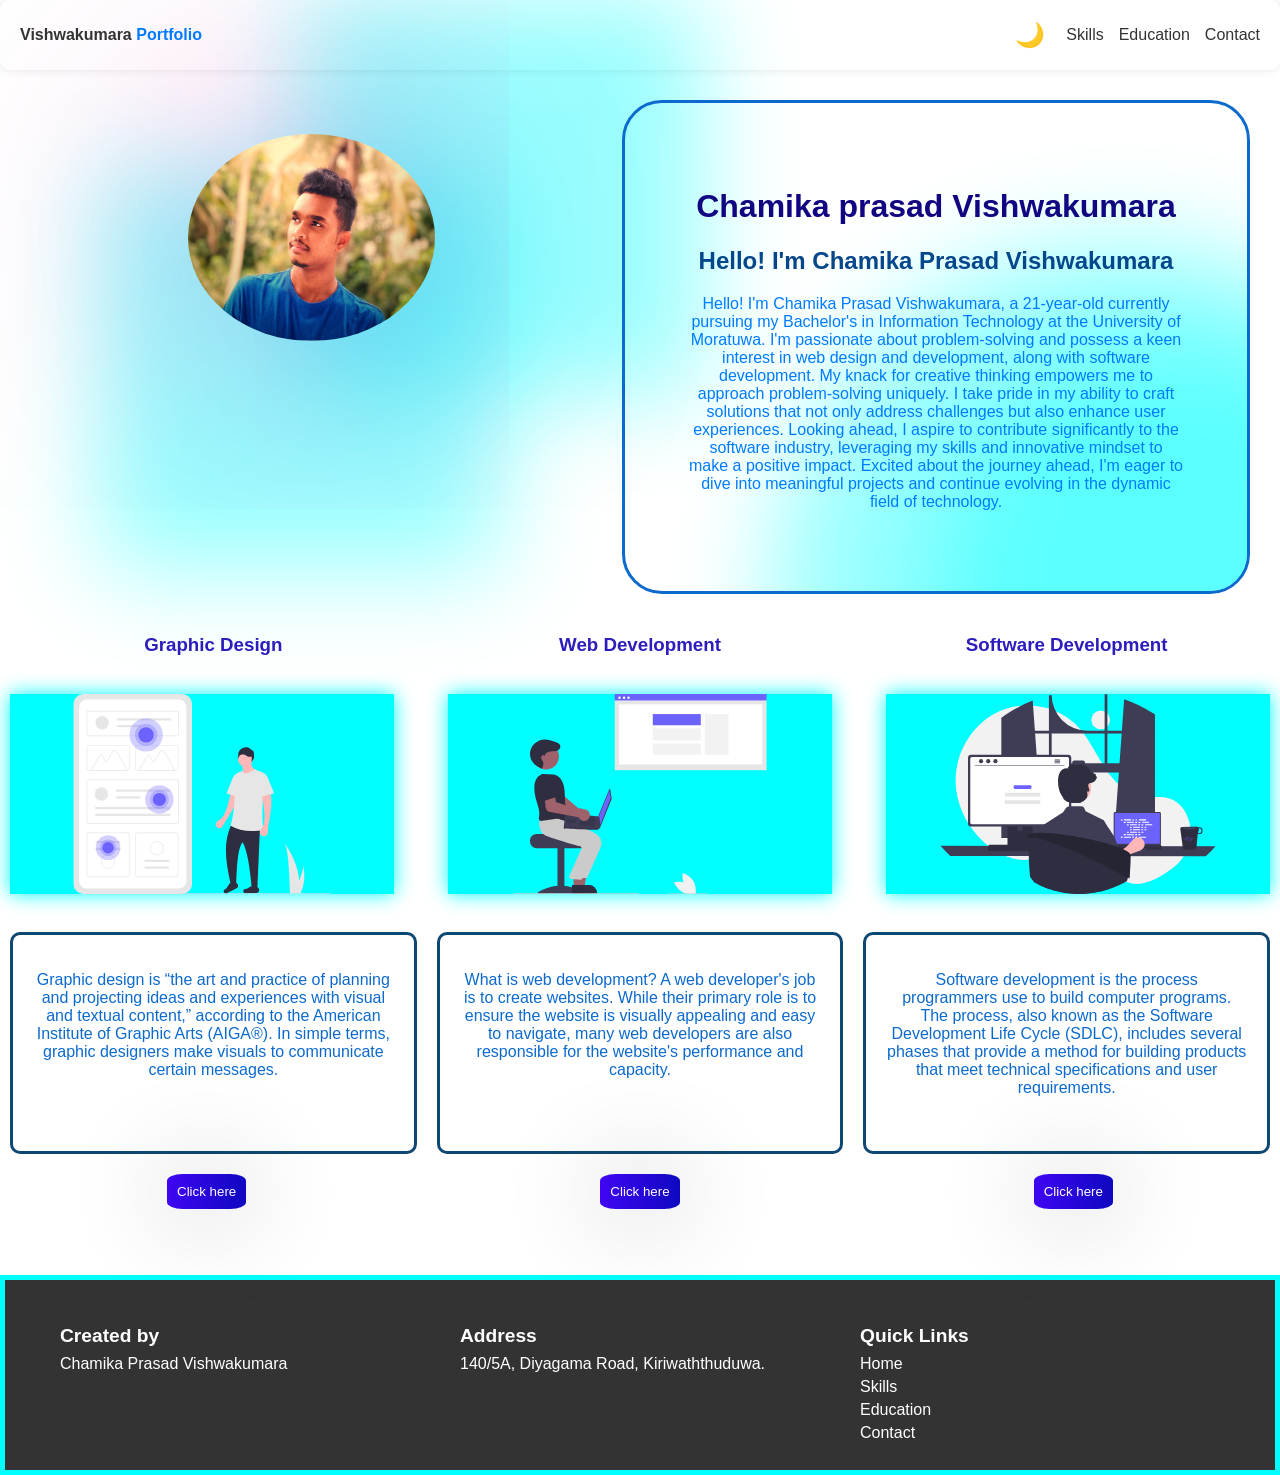
==== index.html @ e0b1553c "made my new portfolio" ====
<!DOCTYPE html>
<html lang="en">
<head>
  <meta charset="UTF-8">
  <meta name="viewport" content="width=device-width, initial-scale=1.0">
  <link rel="stylesheet" href="styles.css">
 
  <title>Home </title>
</head>
<body>
  <div class="Container">
    <div class="hero">
      <div class="header">
        <div class="leftheader">
          <h4>Vishwakumara <b>Portfolio</b></h4>
        </div>
       
         
          
        <div class="menu-icon" onclick="toggleMenu()">&#9776;</div>
         
          <div class="rightheader">
            
            <button class="modeicon modeicon-dark" onclick="toggleDarkMode()">🌙</button>
            <a href="skills.html">Skills</a>
            <a href="education.html">Education</a>
            <a href="Contact.html">Contact</a>
          </div>
    
        
        <div class="menu-content">
          
          <button class="modeicon modeicon-dark" onclick="toggleDarkMode()">🌙</button>
          <a href="skills.html">Skills</a>
          <a href="education.html">Education</a>
          <a href="Contact.html">Contact</a>
        </div>
        
      </div>


      <div class="main">
        <div class="mainleft">
          <div class="rectangle1">

          </div>
          <div class="rectangle2">

          </div>
          <img src="1000257538-01aluth.jpg"  alt="my photo" class="moving-border">
        </div>
        <div class="mainright">
          <h1>Chamika prasad Vishwakumara</h1>
          <h2 id="changingText"><b>Hello! I'm Chamika Prasad Vishwakumara <br></b></h2>

          
          <p id="paragraphContent">Hello! I'm Chamika Prasad Vishwakumara, a 21-year-old currently pursuing my Bachelor's in Information Technology at the University of Moratuwa. I'm passionate about problem-solving and possess a keen interest in web design and development, along with software development. My knack for creative thinking empowers me to approach problem-solving uniquely. I take pride in my ability to craft solutions that not only address challenges but also enhance user experiences. Looking ahead, I aspire to contribute significantly to the software industry, leveraging my skills and innovative mindset to make a positive impact. Excited about the journey ahead, I'm eager to dive into meaningful projects and continue evolving in the dynamic field of technology.</p>

            <div class="circle1">
             
            </div>
            <div class="circle2">
                
            </div>

            

</b></p>
        </div>

        
      </div>
      <div class="second">
        <div class="firstcolumn">

          <h3>Graphic Design </h3>

        </div>
        <div class="secondcolumn">

          <h3>Web Development</h3>

        </div>
        <div class="thirdcolumn">

          <h3>Software Development</h3>

        </div>
      </div>
      <br>
      <div class="second">
        <div class="fourthcolumn">
          <img src="undraw_design_stats_ne2k.svg" alt="">
        </div>
        <div class="fifthcolumn">
          <img src="undraw_web_developer_re_h7ie.svg" alt="">
        </div>
        <div class="sixthcolumn">
          <img src="undraw_programming_re_kg9v.svg" alt="">
        </div>
        </div>
        <br>
        <div class="third">
          <div class="seventhcolumn">
            <p>Graphic design is “the art and practice of planning and projecting ideas and experiences with visual and textual content,” according to the American Institute of Graphic Arts (AIGA®). In simple terms, graphic designers make visuals to communicate certain messages.</p><br>

            

          </div>
          <div class="eighthcolumn">
            <p>What is web development? A web developer's job is to create websites. While their primary role is to ensure the website is visually appealing and easy to navigate, many web developers are also responsible for the website's performance and capacity.</p><br>
       
            

          </div>
          <div class="ninethcolumn">

            <p>Software development is the process programmers use to build computer programs. The process, also known as the Software Development Life Cycle (SDLC), includes several phases that provide a method for building products that meet technical specifications and user requirements.</p><br>

            
           
          </div>
          </div>
          <div class="btn">
            <div class="btn1">
              <a href="graphicDesign.html">
                <input type="button" value="Click here" name="Click here" class="buttons">
              </a>
            </div>
            <div class="btn2">
              <a href="webDevelopment.html">
                <input type="button" value="Click here" name="Click here" class="buttons">
              </a>
            </div>
            <div class="btn3">
              <a href="softwareDevelopment.html">
                <input type="button" value="Click here" name="Click here" class="buttons">
              </a>
            </div>
          </div>

          </div>

          <br><br>

         
          
      </div>
   


    </div>

    <footer>
      <div class="footer-container">
        <div class="footer-item fone">
          <h4>Created by</h4>
          <p>Chamika Prasad Vishwakumara</p>
        </div>
    
        <div class="footer-item ftwo">
          <h4>Address</h4>
          <p>140/5A, Diyagama Road, Kiriwaththuduwa.</p>
        </div>
    
        <div class="footer-item fthree">
          <h4>Quick Links</h4>
          <ul>
            <li><a href="index.html">Home</a></li>
            <li><a href="skills.html">Skills</a></li>
            <li><a href="education.html">Education</a></li>
            <li><a href="contact.html">Contact</a></li>
          </ul>
        </div>
      </div>
    </footer>

  </div>

  <script src="script.js"></script>
</body>
</html>
---- styles.css ----
body {
  margin: 0;
  font-family: 'Arial', sans-serif;
  width: 100%;
  height: 100%;
}

.Container {
  width: 100%;
  margin: 0 auto;
}

.hero {
  margin: 0;
  font-family: 'Arial', sans-serif;
}

.header {
  position: relative;
  overflow: hidden;
  padding: 20px;
  border-radius: 10px;
  box-shadow: 0 0 10px rgba(0, 0, 0, 0.1);
  display: flex;
  justify-content: space-between;
  align-items: center;
  z-index: 5;
}

.header::before {
  z-index: 1;
  position: absolute;
  top: 0;
  right: 0;
  bottom: 0;
  left: 0;
  background-color: aqua; /* Light Blue */
  filter: blur(100px); /* Adjust the blur radius as needed */
  z-index: 5;
}
/* ... Your existing styles ... */

.menu-icon {
  display: none;
  font-size: 1.5em;
  cursor: pointer;
  z-index: 10; /* Ensure the menu icon is above other elements */
}

.menu-content {
  display: none;
  position: fixed;
  top: 70px;
  right: 18px;
  background-color: transparent;
  width: 100%;
  z-index: 15;
  
}

.menu-content a {
  display: block;
  text-align: right;
  margin: 10px 0;
  text-decoration: none;
}

.menu-content.active {
  display: flex;
  flex-direction: column;
  z-index: 20; /* Set a higher z-index when active */
}
.leftheader h4 {
  margin: 0;
  color: #333;
}

.leftheader b {
  color: #007bff; /* Blue */
}

.rightheader {
  display: flex;
  align-items: center;
}

.rightheader a {
  text-decoration: none;
  color: #333;
  margin-left: 15px;
  transition: color 0.3s ease;
}

.rightheader a:hover {
  color: #007bff; /* Blue */
}

.main {
  display: flex;
  flex-wrap: wrap;
  position: relative;
}

.mainleft {
  flex: 1;
  width: 300px;
  padding: 5% 5%;
  box-sizing: border-box;
  text-align: center;
  position: relative;
}

.mainleft img {
  width: 50%;
  max-width: 100%;
  height: auto;
  border-radius: 50%;
  z-index: 0;

  box-shadow: 0 0 500px rgba(214, 13, 164, 0.5); /* Creative shadow effect */
  transition: transform 0.3s ease-in-out, box-shadow 0.3s ease-in-out; /* Added transition for smooth effect */
}

.mainleft img:hover {
  transform: rotateY(180deg);
  box-shadow: 0 0 30px rgba(48, 7, 137, 0.8); /* Adjusted shadow on hover */
}


@media screen and (max-width: 768px) {
  .mainleft img {
    width: 300px ;
    height: auto;
    
  }
}

.mainright {
  flex: 1;
  width: 50%;
  padding: 5% 5%;
  box-sizing: border-box;
  position: relative;
  z-index: 2;
  border: 3px solid #0c6ace;
  margin-top: 30px;
  margin-right: 30px;
  margin-bottom: 30px;
   
  border-radius: 40px; /* Add border-radius for a rounded border */
  overflow: hidden; /* Ensure border-radius works properly */
  transition: all 0.3s ease; /* Apply transition for smooth effect */
}

.mainright:hover {
  transform: scale(1.02); /* Slight scale effect on hover */
  box-shadow: 0 0 10px rgba(12, 106, 206, 0.7); /* Box shadow on hover */
}

.mainright h1 {
  color: #120581;
  text-align: center;
}

.mainright p {
  color: #007bff;
  text-align: center;
}

/* Media Query for smaller screens */
@media screen and (max-width: 768px) {
  .mainright {
    width: 100%; /* Adjust width for smaller screens */
    margin-top: 20px; /* Add margin for better spacing */
  }
}


/* Media Query for smaller screens */
@media screen and (max-width: 768px) {
  .menu-icon {
    display: block;
  }

  .rightheader {
    display: none;
    flex-direction: column;
    position: absolute;
    top: 70px;
    left: 0;
    background-color: #B0E7F2;
    width: 100%;
  }

  .rightheader a {
    display: block;
    text-align: center;
    margin: 10px 0;
  }

  .header {
    position: relative;
  }

  .main {
    flex-direction: column;
  }

  .mainleft,
  .mainright {
    width: 100%;
    
  }
}

@media screen and (min-width: 768px) {
  .rightheader {
    display: flex !important; 
  }

  .menu-icon {
    display: none; /* Hide the menu icon on larger screens */
  }
}
.circle1 {
  position: absolute;
  top: 100%;
  left: 90%;
  transform: translate(-50%, -50%);
  width: 500px;
  height: 500px;
  background-color: aqua;
  border-radius: 50%;
  z-index: -1;
   opacity: 40%;
  filter: blur(50px);
}

.circle2 {
  position: absolute;
  top: 100%;
  left: 80%;
  transform: translate(-50%, -50%);
  width: 700px;
  height: 700px;
  background-color: aqua;
  border-radius: 50%;
  opacity: 40%;
  z-index: -1;
 
  filter: blur(50px);
}
.rectangle1 {

  position: absolute;
  top: 300px;
  left: 300px;
  transform: translate(-50%, -50%);
  width: 400px;
  height: 400px;
  background-color: aqua;
  opacity: 40%;
  z-index: -9;

  filter: blur(50px);
  
}




.rectangle2 {
  margin-top: 10%;
  position: absolute;
  left: 500px;
  transform: translate(-50%, -50%);
  width: 400px;
  height: 400px;
  background-color: aqua;
  opacity: 40%;
  z-index: -9;
 
  filter: blur(50px);
}






.second {
  display: flex;
  justify-content: space-between;
}

.fourthcolumn,
.fifthcolumn,
.sixthcolumn {
  width: 30%; 
  height: 200px; 
  background-color: aqua; 
  margin: 10px; 
  position: relative;
}

.fourthcolumn:hover::before,
.fifthcolumn:hover::before,
.sixthcolumn:hover::before {
 
  background-color: #9c07ed; 

  filter: blur(20px);

  
}


.fourthcolumn::before,
.fifthcolumn::before,
.sixthcolumn::before {
  content: "";
  position: absolute;
  top: 0;
  right: 0;
  bottom: 0;
  left: 0;
  background-color: aqua;
  filter: blur(10px);
  z-index: -1;
}

.fourthcolumn img,
.fifthcolumn img,
.sixthcolumn img {
  width: 100%; /* Make the image width 100% of the container */
  max-width: 300px; /* Limit the maximum width of the image */
  height: 100%; /* Maintain the aspect ratio */
  display: block;
  margin: auto;
  position: relative;
  z-index: 1;
}



@media screen and (max-width: 600px) {
  .fourthcolumn,
  .fifthcolumn,
  .sixthcolumn {
    width: 100%; 
    height: 100%;/* Change width to full width for smaller screens */
  }
}
.firstcolumn{
  width: 100%;
  height: 100%; 
  text-align: center;
  color: #2d1dbc;
}

.secondcolumn{
  width: 100%; 
  height: 100%; 
  text-align: center;
  color: #2d1dbc;
}

  


.thirdcolumn {
  width: 100%; 
  height: 100%; 
  text-align: center;
  color: #2d1dbc;

}

h3 {
  
  margin: 10px; /* Remove default margin to ensure precise centering */
}
@media screen and (max-width: 100px) {

    h3 {
      width: 100%;
      word-wrap: break-word; 
    }
 
}
.third {
  display: flex;
  justify-content: space-between;
  text-align: center;
  color: #0c6ace;
}

.seventhcolumn,
.eighthcolumn,
.ninethcolumn {
  flex: 1;
  padding: 20px;
  border: 3px solid rgb(14, 72, 114);
  border-radius: 10px;
  margin: 10px;
  position: relative;
  overflow: hidden;
  transition: all 0.3s ease; /* Apply transition to all properties for smooth effect */
}

/* Hover effect */
.seventhcolumn:hover,
.eighthcolumn:hover,
.ninethcolumn:hover {
  transform: scale(1.05); /* Slight scale effect on hover */
  box-shadow: 0 0 10px rgba(12, 106, 206, 0.7); /* Box shadow on hover */
}

@media screen and (max-width: 768px) {
  .third {
    flex-direction: row; /* Stack columns vertically on smaller screens */
  }

  .seventhcolumn,
  .eighthcolumn,
  .ninethcolumn {
    flex: 1;
    margin: 10px;
  }
}
footer {
  background-color: #333;
  color: #fff;
  padding: 20px 0;
  border: 5px solid aqua;
}

.footer-container {
  max-width: 1200px;
  margin: 0 auto;
  display: flex;
  justify-content: space-between;
}

.footer-item {
  flex: 1;
  margin: 0 20px;
  position: relative;
}

.footer-item h4 {
  font-size: 1.2em;
  margin-bottom: 8px;
}

.footer-item p,
.footer-item ul {
  margin: 8px 0;
  padding: 0;
  list-style: none;
}

.footer-item li {
  margin-bottom: 5px;
}

.footer-item a {
  text-decoration: none;
  color: #fff;
  transition: color 0.3s ease;
  position: relative;
}

.footer-item a:hover {
  color: #9c07ed; /* Purple color on hover */
}

/* Creative Border Styles */
.footer-item::before {
  content: '';
  position: absolute;
  width: calc(100% + 16px); /* Adjusted width to ensure full coverage */
  height: calc(100% + 16px); /* Adjusted height to ensure full coverage */
  border: 2px solid #fff;
  box-sizing: border-box;
  margin: -8px; /* Adjusted margin to ensure the border surrounds the content */
  transition: opacity 0.3s ease;
  opacity: 0;
  pointer-events: none;
}

.footer-item:hover::before {
  opacity: 1;
}



.btn {
  margin-bottom: 20px;
  padding: 0;
  display: flex;
  justify-content: center;
  text-align: center;
}

.buttons {
  padding: 15px 25px;
  border-radius: 5px;
  color: #fff;
  background: linear-gradient(to right, #4005f3, #0f08c0);
  border: 2px solid #0c6ace;
  transition: 0.3s ease;
  position: relative;
  overflow: hidden;
  box-shadow: 0 0 100px rgba(0, 0, 0, 0.3);
}

.buttons:hover {
  background: linear-gradient(to right, #4005f3, #9c07ed);
  border-color: #9c07ed;
  color: #fff;
  transform: scale(1.1); /* Slight scale effect on hover */
  box-shadow: 0 0 5px rgba(0, 0, 0, 0.3); /* Subtle box-shadow on hover */
}

.btn1,
.btn2,
.btn3 {
  flex: 1;
  margin: 10px;
}

.btn1 {
  margin-left: 0;
}

.btn3 {
  margin-right: 0;
}


.buttons{
  padding: 10px;
  border-radius: 20%;
  color: #ffffff;
  background-color: #0c6ace;
  border: 3px blue;
}
.buttons:hover{
  background-color: #9c07ed;
}


#changingText {
  font-size: 24px; /* Adjust the font size as needed */
  font-weight: bold;
  color: #120581; /* Change the color to your preferred color */
  text-align: center; /* Center the text */
}



.mainleft:hover img {
  transform: scale(1.1);
}

.mainleft::before {
  content: "";
  position: absolute;
  top: 0;
  right: 0;
  bottom: 0;
  left: 0;
 
  box-sizing: border-box;
  border-radius: 50%;
  opacity: 0;
  transition: opacity 0.3s ease;
}

.mainleft:hover::before {
  opacity: 1;
}















/* Add styles for dark mode */









body.dark-mode {
  background-color: #000000;
  color: #fff;
}


/* Add styles for dark mode button */
.modeicon-dark {
  background-color: transparent;
  color: #fff;
  border: none;
  font-size: 24px;
  cursor: pointer;
  text-align: right;
  
}

/* Add styles for dark mode button hover state */
.modeicon-dark:hover {
  color: #9c07ed; /* Purple color on hover */
}
/* ... Your existing styles ... */

.circle1,
.circle2,
.rectangle1,
.rectangle2 {
  transition: opacity 0.5s ease;
}

body.dark-mode .circle1,
body.dark-mode .circle2,
body.dark-mode .rectangle1,
body.dark-mode .rectangle2 {
  opacity: 15%;
  background-color: #9c07ed; 
  
}

body.dark-mode footer {
  background-color: #000000; 
  border: 5px solid #007bff;
}

body.dark-mode .header,
body.dark-mode .leftheader h4,
body.dark-mode .rightheader a,
body.dark-mode .menu-icon {
  color: #fff; /* Text color for header elements in dark mode */
}

/* Update styles for right header anchor hover state in dark mode */
body.dark-mode .rightheader a:hover {
  color: #9c07ed; /* Purple color on hover */
}

body.dark-mode .menu-content a {
  color: #fff; /* Text color for menu anchor texts in dark mode */
  transition: color 0.3s ease;
}

/* Update styles for menu anchor texts hover state in dark mode */
body.dark-mode .menu-content a:hover {
  color: #9c07ed; /* Purple color on hover */
}
body.dark-mode .mainright h1,#changingText{
  color: #06478c; 
}
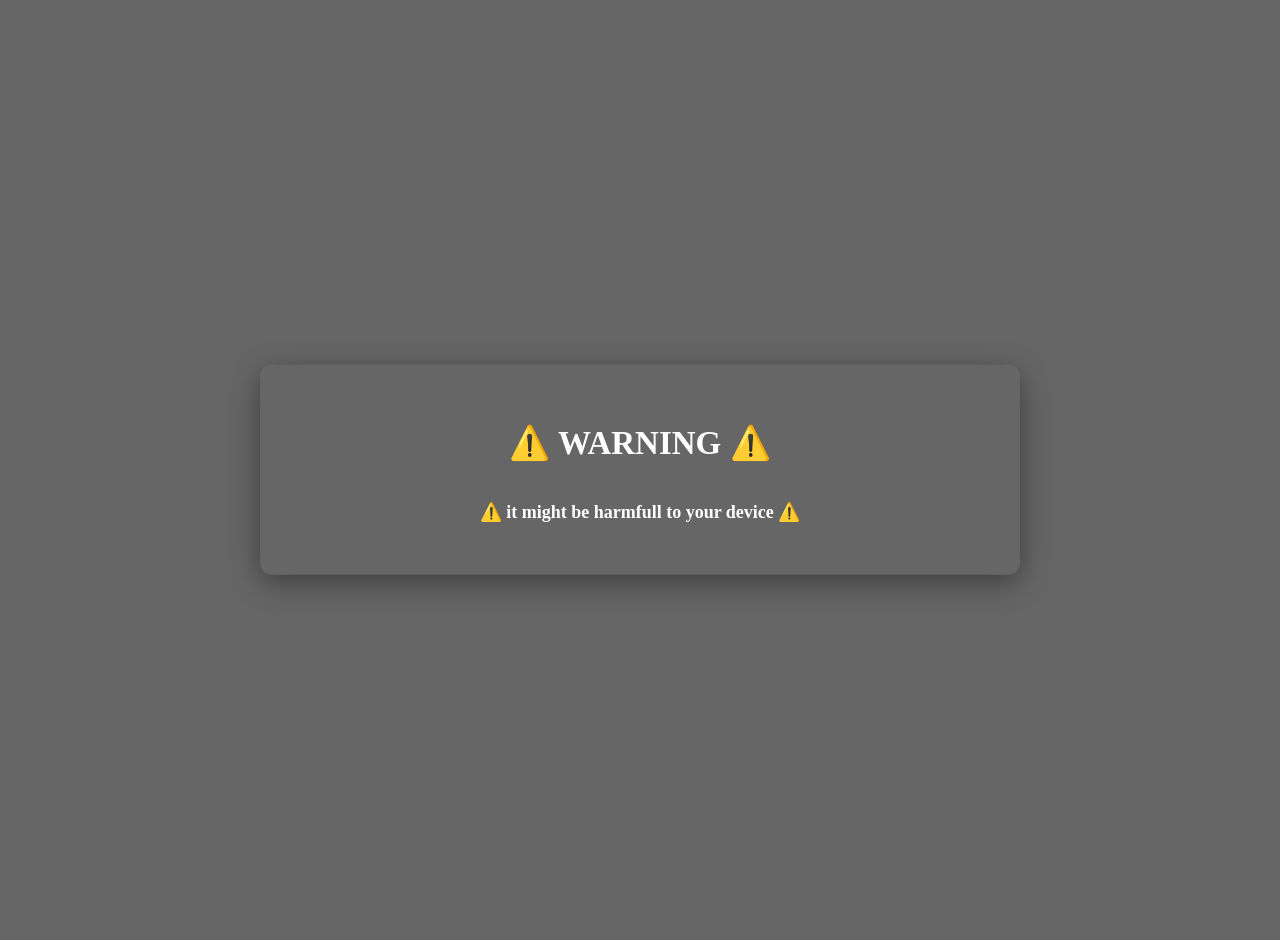
==== commit 90d2f74c: "added my new newspaper looking portfolio" ====
--- a/index.html
+++ b/index.html
@@ -1,182 +1,166 @@
 <!DOCTYPE html>
 <html lang="en">
 <head>
-  <meta charset="UTF-8">
-  <meta name="viewport" content="width=device-width, initial-scale=1.0">
-  <link rel="stylesheet" href="styles.css">
- 
-  <title>Home </title>
+    <meta charset="UTF-8">
+    <meta name="viewport" content="width=device-width, initial-scale=1.0">
+    <title>The AI Times - Vishwa Kumara's Legacy</title>
+   
+    <link rel="stylesheet" href="styles.css">
 </head>
 <body>
-  <div class="Container">
-    <div class="hero">
-      <div class="header">
-        <div class="leftheader">
-          <h4>Vishwakumara <b>Portfolio</b></h4>
-        </div>
+    <div class="newsbody">
+    <div class="newspaper">
+        <header class="headdd">
+            <h1 class="main-title"> THE AI TIMES</h1>
+            <p class="date">Friday, March 15, 2025</p>
+            <p class="tagline">"Unraveling the Future of Technology – One Byte at a Time"</p>
+        </header>
+
+        <section class="breaking-news">
+            <h2 class="headline">🚨 BREAKING NEWS 🚨</h2> 
+           
+            
+            
+        </section>
+
+        <h2 class="headlineinfo">"SHAPING THE FUTURE WITH AI & INNOVATION"</h2>
        
-         
-          
-        <div class="menu-icon" onclick="toggleMenu()">&#9776;</div>
-         
-          <div class="rightheader">
-            
-            <button class="modeicon modeicon-dark" onclick="toggleDarkMode()">🌙</button>
-            <a href="skills.html">Skills</a>
-            <a href="education.html">Education</a>
-            <a href="Contact.html">Contact</a>
-          </div>
-    
-        
-        <div class="menu-content">
-          
-          <button class="modeicon modeicon-dark" onclick="toggleDarkMode()">🌙</button>
-          <a href="skills.html">Skills</a>
-          <a href="education.html">Education</a>
-          <a href="Contact.html">Contact</a>
-        </div>
-        
-      </div>
 
-
-      <div class="main">
-        <div class="mainleft">
-          <div class="rectangle1">
-
-          </div>
-          <div class="rectangle2">
-
-          </div>
-          <img src="1000257538-01aluth.jpg"  alt="my photo" class="moving-border">
-        </div>
-        <div class="mainright">
-          <h1>Chamika prasad Vishwakumara</h1>
-          <h2 id="changingText"><b>Hello! I'm Chamika Prasad Vishwakumara <br></b></h2>
-
-          
-          <p id="paragraphContent">Hello! I'm Chamika Prasad Vishwakumara, a 21-year-old currently pursuing my Bachelor's in Information Technology at the University of Moratuwa. I'm passionate about problem-solving and possess a keen interest in web design and development, along with software development. My knack for creative thinking empowers me to approach problem-solving uniquely. I take pride in my ability to craft solutions that not only address challenges but also enhance user experiences. Looking ahead, I aspire to contribute significantly to the software industry, leveraging my skills and innovative mindset to make a positive impact. Excited about the journey ahead, I'm eager to dive into meaningful projects and continue evolving in the dynamic field of technology.</p>
-
-            <div class="circle1">
+        <div class="news-container">
+            <div class="news-content">
+                <h2 class="news-title">Meets Vishwa kumara</h2>
              
             </div>
-            <div class="circle2">
-                
+            <div class="image-container">
+                <img src="Capture.png" alt="Vishwa Kumara - AI Specialist" class="news-image">
+            </div>
+        </div>
+
+        <section class="main-article">
+            <h2 class="headline">Introduction to Vishwa Kumara</h2>
+            <p class="lead">
+                <i>"I'm a third-year Information Technology student at the University of Moratuwa, passionate about AI and Data Science. My goal is to become an AI Engineer or Data Scientist and use my skills to create AI-driven solutions that can help improve people's lives. I have hands-on experience in Full Stack Development, MERN Stack, and WordPress, but my main focus is on AI and Data Science."</i>
+            </p>
+            <p>
+                <i>"I've learned about Artificial Intelligence, Machine Learning, and Deep Learning, and I’m eager to apply my knowledge in real-world projects. I'm actively looking for AI or Data Science internships to further develop my skills and contribute to innovative solutions."</i>
+            </p>
+            <p>
+                <i>"In addition to my technical skills, I’m also a professional graphic designer, blending creativity with technology. I'm excited to continue my journey, learn more, and help make a positive impact with AI."</i>
+            </p>
+        </section>
+        
+        
+        <section class="news-columns">
+            <div class="news-column">
+                <h3> RESEARCH & DEVELOPMENT</h3>
+                <p>Vishwa has been instrumental in the development of next-gen AI systems, focusing on automation, machine learning models, and cybersecurity enhancements.</p>
             </div>
 
+            <div class="news-column">
+                <h3>INDUSTRY IMPACT</h3>
+                <p>His work has contributed to numerous **AI startups**, and he is currently working on **revolutionizing AI-driven user experiences** in web applications.</p>
+            </div>
+        </section>
+
+        <section class="education">
+            <h2 class="headline"> EDUCATION & CERTIFICATIONS</h2>
+            <p>Vishwa is a **3rd-year student** at the **University of Moratuwa**, specializing in AI and Data Science.</p>
+            <p>📜 Certifications: AI, Java, C#, Linux, Graphic Design.</p>
+        </section>
+
+        <section class="skills">
+            <h2 class="headline">EXPERTISE & SKILLSET</h2>
+            <div class="skills-container">
+                <article class="technical-skills">
+                    <h3> TECHNICAL SKILLS</h3>
+                    <ul >
+                        <li>AI & Machine Learning</li>
+                        <li>Data Science & Analytics</li>
+                        <li>Python, Java, React, Angular</li>
+                        <li>Quality Assurance & Testing</li>
+                    </ul>
+                </article>
+        
+                <article class="soft-skills">
+                    <h3>SOFT SKILLS</h3>
+                    <ul>
+                        <li>Innovative Problem-Solving</li>
+                        <li>Strong Team Leadership</li>
+                        <li>Adaptive Thinking</li>
+                    </ul>
+                </article>
+            </div>
+        </section>
+        
+
+        <section class="project-section">
+
+            <h1 class="project-headline">Vishwa Kumara's Projects</h1>
+            <h2 class="project-title">MadeInSriLanka.nl - A Professional Healthcare AI Website</h2>
+            <p class="project-intro">I recently developed the website MadeInSriLanka.nl for Jinendra Bogahawatte, a leader in healthcare AI systems. This platform helps Jinendra connect with clients and showcase his expertise in healthcare technologies.</p>
             
+            <p><a href="https://www.linkedin.com/in/chamikaprasadvishwakumara/details/experience/" class="project-link" target="_blank">Click here</a> to view more details on LinkedIn.</p>
+        
+            <div class="gallery">
+                <h3>Exclusive Gallery</h3>
+                <div class="gallery-images">
+                    <img src="healthcare.png" alt="Healthcare AI" class="gallery-img">
+                    <img src="healthcare1.png" alt="Healthcare AI" class="gallery-img">
+                    <img src="healthcare2.png" alt="Healthcare AI" class="gallery-img"> 
+                </div>
+            </div>
+        </section>
+        
+        <section class="project-section">
+            <h2 class="project-title">LankaReads – A Reading Platform for Sri Lanka</h2>
+            <p class="project-intro">LankaReads is a platform developed for book lovers in Sri Lanka. The project used the MERN stack and was designed to help users explore books, read articles, and interact with literary content.</p>
+        
+            <p><a href="https://www.linkedin.com/in/chamikaprasadvishwakumara/details/experience/" class="project-link" target="_blank">Click here</a> to view more details on LinkedIn.</p>
+        
+            <div class="gallery">
+                <h3>Exclusive Gallery</h3>
+                <div class="gallery-images">
+                    <img src="bookweb.png" alt="Healthcare AI" class="gallery-img">
+                    <img src="bookweb1.png" alt="Healthcare AI" class="gallery-img">
+                    <img src="bookweb2.png" alt="Healthcare AI" class="gallery-img"> 
+                </div>
+            </div>
+        </section>
+        
+        <section class="project-section">
+            <h2 class="project-title">Singularity Systems - Official Company Website</h2>
+            <p class="project-intro">I developed the official website for Singularity Systems, which provides innovative AI solutions. The website focuses on showcasing their services, promoting their brand, and providing contact options for clients.</p>
+        
+            <p><a href="http://singularity-systems.nl/" class="project-link" target="_blank">Click here</a> to visit website.</p>
 
-</b></p>
-        </div>
+            <p><a href="https://www.linkedin.com/in/chamikaprasadvishwakumara/details/experience/" class="project-link" target="_blank">Click here</a> to view more details on LinkedIn.</p>
+        
+            <div class="gallery">
+                <h3>Exclusive Gallery</h3>
+                <div class="gallery-images">
+                    <img src="companyweb.png" alt="Healthcare AI" class="gallery-img">
+                    <img src="companyweb1 (1).png" alt="Healthcare AI" class="gallery-img">
+                    <img src="companyweb2.png" alt="Healthcare AI" class="gallery-img"> 
+                </div>
+            </div>
+        </section>
+        
 
-        
-      </div>
-      <div class="second">
-        <div class="firstcolumn">
+        <section class="references">
+            <h2 class="headline"> REFERENCES</h2>
+            <p><strong>Pradeep Senanayake</strong> – Production Manager, SML Dualpast Lanka (PVT) LTD. (0715364431)</p>
+            <p><strong>Jinendra Bogahawaththa</strong> – Data Scientist. <a href="https://www.linkedin.com/in/jinendra-bogahawatte-454b601bb">LinkedIn</a> (0761707118)</p>
+        </section>
 
-          <h3>Graphic Design </h3>
+        <footer>
+            <p> Contact: chamikaprasadvishwakumara@gmail.com | <a href="https://linkedin.com/in/chamikaprasadvishwakumara">LinkedIn</a> | <a href="https://github.com/vishwakumara">GitHub</a></p>
+        </footer>
+    </div>
+      
 
-        </div>
-        <div class="secondcolumn">
+    <script src="script.js"></script>
+</div>
 
-          <h3>Web Development</h3>
+</body>
 
-        </div>
-        <div class="thirdcolumn">
-
-          <h3>Software Development</h3>
-
-        </div>
-      </div>
-      <br>
-      <div class="second">
-        <div class="fourthcolumn">
-          <img src="undraw_design_stats_ne2k.svg" alt="">
-        </div>
-        <div class="fifthcolumn">
-          <img src="undraw_web_developer_re_h7ie.svg" alt="">
-        </div>
-        <div class="sixthcolumn">
-          <img src="undraw_programming_re_kg9v.svg" alt="">
-        </div>
-        </div>
-        <br>
-        <div class="third">
-          <div class="seventhcolumn">
-            <p>Graphic design is “the art and practice of planning and projecting ideas and experiences with visual and textual content,” according to the American Institute of Graphic Arts (AIGA®). In simple terms, graphic designers make visuals to communicate certain messages.</p><br>
-
-            
-
-          </div>
-          <div class="eighthcolumn">
-            <p>What is web development? A web developer's job is to create websites. While their primary role is to ensure the website is visually appealing and easy to navigate, many web developers are also responsible for the website's performance and capacity.</p><br>
-       
-            
-
-          </div>
-          <div class="ninethcolumn">
-
-            <p>Software development is the process programmers use to build computer programs. The process, also known as the Software Development Life Cycle (SDLC), includes several phases that provide a method for building products that meet technical specifications and user requirements.</p><br>
-
-            
-           
-          </div>
-          </div>
-          <div class="btn">
-            <div class="btn1">
-              <a href="graphicDesign.html">
-                <input type="button" value="Click here" name="Click here" class="buttons">
-              </a>
-            </div>
-            <div class="btn2">
-              <a href="webDevelopment.html">
-                <input type="button" value="Click here" name="Click here" class="buttons">
-              </a>
-            </div>
-            <div class="btn3">
-              <a href="softwareDevelopment.html">
-                <input type="button" value="Click here" name="Click here" class="buttons">
-              </a>
-            </div>
-          </div>
-
-          </div>
-
-          <br><br>
-
-         
-          
-      </div>
-   
-
-
-    </div>
-
-    <footer>
-      <div class="footer-container">
-        <div class="footer-item fone">
-          <h4>Created by</h4>
-          <p>Chamika Prasad Vishwakumara</p>
-        </div>
-    
-        <div class="footer-item ftwo">
-          <h4>Address</h4>
-          <p>140/5A, Diyagama Road, Kiriwaththuduwa.</p>
-        </div>
-    
-        <div class="footer-item fthree">
-          <h4>Quick Links</h4>
-          <ul>
-            <li><a href="index.html">Home</a></li>
-            <li><a href="skills.html">Skills</a></li>
-            <li><a href="education.html">Education</a></li>
-            <li><a href="contact.html">Contact</a></li>
-          </ul>
-        </div>
-      </div>
-    </footer>
-
-  </div>
-
-  <script src="script.js"></script>
-</body>
 </html>
--- a/styles.css
+++ b/styles.css
@@ -1,676 +1,876 @@
 body {
-  margin: 0;
-  font-family: 'Arial', sans-serif;
-  width: 100%;
-  height: 100%;
-}
-
-.Container {
-  width: 100%;
-  margin: 0 auto;
-}
-
-.hero {
-  margin: 0;
-  font-family: 'Arial', sans-serif;
-}
-
-.header {
-  position: relative;
-  overflow: hidden;
-  padding: 20px;
-  border-radius: 10px;
-  box-shadow: 0 0 10px rgba(0, 0, 0, 0.1);
-  display: flex;
-  justify-content: space-between;
-  align-items: center;
-  z-index: 5;
-}
-
-.header::before {
-  z-index: 1;
-  position: absolute;
-  top: 0;
-  right: 0;
-  bottom: 0;
-  left: 0;
-  background-color: aqua; /* Light Blue */
-  filter: blur(100px); /* Adjust the blur radius as needed */
-  z-index: 5;
-}
-/* ... Your existing styles ... */
-
-.menu-icon {
-  display: none;
-  font-size: 1.5em;
-  cursor: pointer;
-  z-index: 10; /* Ensure the menu icon is above other elements */
-}
-
-.menu-content {
-  display: none;
-  position: fixed;
-  top: 70px;
-  right: 18px;
-  background-color: transparent;
-  width: 100%;
-  z-index: 15;
-  
-}
-
-.menu-content a {
-  display: block;
-  text-align: right;
-  margin: 10px 0;
-  text-decoration: none;
-}
-
-.menu-content.active {
-  display: flex;
-  flex-direction: column;
-  z-index: 20; /* Set a higher z-index when active */
-}
-.leftheader h4 {
-  margin: 0;
-  color: #333;
-}
-
-.leftheader b {
-  color: #007bff; /* Blue */
-}
-
-.rightheader {
-  display: flex;
-  align-items: center;
-}
-
-.rightheader a {
-  text-decoration: none;
-  color: #333;
-  margin-left: 15px;
-  transition: color 0.3s ease;
-}
-
-.rightheader a:hover {
-  color: #007bff; /* Blue */
-}
-
-.main {
-  display: flex;
-  flex-wrap: wrap;
-  position: relative;
-}
-
-.mainleft {
-  flex: 1;
-  width: 300px;
-  padding: 5% 5%;
-  box-sizing: border-box;
-  text-align: center;
-  position: relative;
-}
-
-.mainleft img {
-  width: 50%;
-  max-width: 100%;
-  height: auto;
-  border-radius: 50%;
-  z-index: 0;
-
-  box-shadow: 0 0 500px rgba(214, 13, 164, 0.5); /* Creative shadow effect */
-  transition: transform 0.3s ease-in-out, box-shadow 0.3s ease-in-out; /* Added transition for smooth effect */
-}
-
-.mainleft img:hover {
-  transform: rotateY(180deg);
-  box-shadow: 0 0 30px rgba(48, 7, 137, 0.8); /* Adjusted shadow on hover */
-}
-
-
-@media screen and (max-width: 768px) {
-  .mainleft img {
-    width: 300px ;
+    font-family: 'Times New Roman', serif;
+    background: url('https://img.freepik.com/premium-photo/hacker-dark-background-concept_77206-26.jpg') no-repeat center center fixed;
+    background-size: cover;
+    color: #222;
+    margin: 0;
+    padding: 20px;
+    display: flex;
+    justify-content: center;
+    align-items: center;
+    min-height: 100vh;
+    position: relative;
+ 
+}
+
+
+/* Adding a dark blur effect */
+body::before {
+    content: "";
+    position: absolute;
+    top: 0;
+    left: 0;
+    width: 100%;
+    height: 100%;
+    background: rgba(0, 0, 0, 0.6); /* Dark overlay */
+    backdrop-filter: blur(10px); /* Blur effect */
+    
+}
+
+
+.newspaper {
+    width: 90%;
+    max-width: 900px;
+    background: url('https://png.pngtree.com/background/20220718/original/pngtree-grey-rice-paper-texture-newspaper-background-picture-image_1651285.jpg') no-repeat center center/cover !important;
+
+    padding: 20px;
+    border: 10px solid #ccc;
+    box-shadow: 5px 5px 15px rgba(0, 0, 0, 0.3);
+}
+
+
+.news-container {
+    display: grid;
+    grid-template-columns: 60% 40%;
+    align-items: center;
+    background: url('https://media.istockphoto.com/id/498460963/photo/white-paper-texture-or-background.jpg?s=612x612&w=0&k=20&c=QpUXr8zHzQ9jO3Dn2WSZivve8YLwPvxVwJ-uP7qnrt0=') no-repeat center center/cover;
+    
+    border: 1px solid #ccc;
+    box-shadow: 0 4px 8px rgba(0, 0, 0, 0.1);
+    font-family: Georgia, 'Times New Roman', serif;
+}
+
+.news-container:hover{
+    background-color: #f7e9d1 !important;
+}
+
+.news-content {
+    padding: 20px;
+}
+
+
+
+.news-title {
+    font-size: 5rem;
+    font-weight: bold;
+    text-transform: uppercase;
+    margin-bottom: 10px;
+    font-family: Georgia, 'Times New Roman', serif;
+}
+
+.news-title:hover{
+     
+    color: rgb(189, 10, 10);
+}
+
+.news-description {
+    font-size: 18px;
+    line-height: 1.5;
+}
+
+.news-image-container {
+    position: relative !important;
+    display: flex !important;
+    justify-content: center !important;
+    align-items: center !important;
+    padding: 20px !important;
+}
+
+.news-image-container:hover{
+    background-color: #f7e9d1 !important;
+}
+
+
+
+/* Newspaper Clipping Image */
+.news-image {
+    width: 100% !important;
+    max-width: 500px !important;
+    height: auto !important;
+    filter: grayscale(90%) contrast(120%) brightness(85%) !important;
+    object-fit: cover !important;
+    transition: all 0.3s ease-in-out !important;
+    
+    /* Heavy Box Shadow (Depth Effect) */
+    box-shadow: 10px 10px 25px rgba(0, 0, 0, 0.6) !important;
+
+    /* Real Torn Paper Effect */
+    clip-path: polygon(
+        3% 0%, 97% 0%, 100% 10%, 98% 30%, 100% 60%, 97% 80%, 
+        100% 90%, 95% 100%, 5% 100%, 0% 90%, 2% 70%, 0% 40%, 2% 10%
+    ) !important;
+
+    transform: rotate(-3deg) !important; /* Slight tilt for realism */
+}
+
+
+
+
+/* Hover effect for slight movement */
+.news-image:hover {
+    filter: grayscale(70%) contrast(130%) brightness(100%) !important;
+    transform: scale(1.01) rotate(-2deg) !important;
+}
+
+/* Adding "WANTED" Text Overlay */
+.news-image-container::before {
+    content: "WANTED" !important;
+    position: absolute !important;
+    top: 10% !important;
+    left: 50% !important;
+    transform: translateX(-50%) rotate(-10deg) !important;
+    font-size: 50px !important;
+    font-weight: bold !important;
+    color: red !important;
+    text-shadow: 4px 4px 6px rgba(0, 0, 0, 0.6) !important;
+    font-family: "Courier New", Courier, monospace !important;
+    text-transform: uppercase !important;
+    opacity: 0.9 !important;
+}
+
+/* Adding Tape/Pinned Effect */
+.news-image-container::after {
+    content: "" !important;
+    position: absolute !important;
+    width: 20px !important;
+    height: 20px !important;
+    background: radial-gradient(circle, #ddd 10%, #aaa 50%, #666 100%) !important;
+    top: -10px !important;
+    left: 50% !important;
+    transform: translateX(-50%) !important;
+    border-radius: 50% !important;
+    box-shadow: 3px 3px 6px rgba(0, 0, 0, 0.5) !important;
+}
+
+/* Responsive Design */
+@media (max-width: 768px) {
+    .news-container {
+        grid-template-columns: 1fr !important;
+    }
+
+    .image-container {
+        order: -1 !important;
+        text-align: center !important;
+    }
+
+    .news-image {
+        width: 70% !important;
+        clip-path: none !important; /* Remove torn effect on small screens */
+    }
+
+    .news-image-container::before {
+        font-size: 40px !important; /* Smaller WANTED text on small screens */
+    }
+}
+
+
+
+header {
+    text-align: center;
+    padding: 20px 10px;
+    background: white;
+    border-bottom: 5px solid black;
+    box-shadow: 0px 10px 15px rgba(0, 0, 0, 0.1);
+    font-family: Georgia, 'Times New Roman', serif;
+}
+.headlineinfo{
+    color: #9f9c9c;
+    font-size: 2rem;
+    text-align: center;
+}
+.main-article h2{
+    text-align: center;
+    color: #3c1e1e;
+    font-family: 'Georgia', serif;
+}
+
+.main-article {
+    text-align: center;
+    color: #444444;
+    font-family: 'Georgia', serif;
+    box-shadow: 30px 10px 20px rgba(0, 0, 0, 0.1); /* Adds a subtle shadow */
+    padding: 20px; /* Adds some padding for better spacing */
+    margin-top: 10px;
+    
+ 
+}
+.main-article {
+    font-family: Arial, sans-serif;
+    line-height: 1.6;
+    margin: 20px;
+    padding: 15px;
+    position: relative; /* Allow positioning of the "Wanted" seal */
+}
+
+.headline {
+    font-size: 2rem;
+    margin-bottom: 15px;
+    text-align: center;
+    font-weight: bold;
+}
+
+.lead {
+    font-size: 1.1rem;
+    margin-bottom: 15px;
+    font-style: italic;
+    color: #555;
+}
+
+.amin-article p {
+    font-size: 1rem;
+    margin-bottom: 10px;
+    font-style: italic;
+    color: #333;
+}
+
+/* Add shadow effect on hover */
+.main-article:hover {
+    box-shadow: 0px 8px 20px rgba(0, 0, 0, 0.2); /* Larger shadow when hovered */
+}
+
+/* Add the "WANTED" seal with a rotated, vintage effect */
+.main-article::after {
+    content: "WANTED";
+    font-size: 10rem;
+    font-weight: bold;
+    text-transform: uppercase;
+    color: #a88282;
+    background-color: transparent; /* Vintage red for the seal */
+    margin: 100px 10px;
+    border-radius: 50% 2px red ;
+    position: absolute;
+    top: 10px;
+    left: 50%;
+    transform: translateX(-50%) rotate(-12deg); /* Rotate the seal slightly */
+    box-shadow: 4px 4px 15px rgba(0, 0, 0, 0.3); /* Shadow to give it depth */
+    font-family: 'Courier New', Courier, monospace;
+    letter-spacing: 5px;
+    text-align: center;
+    z-index: 1;
+    opacity: 0.35; /* Slight transparency for an aged look */
+}
+@media (max-width: 768px) {
+    .main-article::after {
+        font-size: 19vw; /* Increase size for small screens */
+        top: 25%;
+        border-width: 3px;
+    }
+}
+
+@media (max-width: 480px) {
+    .main-article::after {
+        font-size: 18vw; /* Further increase size for very small screens */
+        top: 10%;
+        letter-spacing: 3px;
+    }
+}
+
+.main-title {
+   
+    font-size: 3.5rem;
+    font-weight: bold;
+    text-transform: uppercase;
+    letter-spacing: 2px;
+    color: black;
+    text-shadow: 2px 2px 5px rgba(0, 0, 0, 0.2);
+    font-family: Georgia, 'Times New Roman', serif;
+}
+
+.date {
+    font-family: 'Georgia', serif;
+    font-size: 18px;
+    font-weight: bold;
+    color: #444;
+    margin-top: 5px;
+}
+
+.tagline {
+    font-family: 'Helvetica', sans-serif;
+    font-size: 16px;
+    font-style: italic;
+    color: #666;
+    margin-top: 5px;
+    border-top: 1px solid black;
+    padding-top: 5px;
+}
+
+
+
+.news-columns {
+    display: flex;
+    gap: 20px;
+    margin-top: 20px;
+}
+.news-columns:hover{
+    background-color: #e9e8e1 !important;
+}
+
+
+.news-column {
+    flex: 1;
+    padding: 15px;
+    background: #fff3e0;
+    border-left: 4px solid #222;
+    
+}
+
+.news-column:hover{
+    background-color: #f7e9d1 !important;
+}
+.news-column h3 {
+    text-align: center;
+    color: #7b3f3f;
+    font-family: 'Georgia', serif;
+    
+}
+
+.education, .references { 
+    padding: 20px;
+    background: #fffcf6; /* Soft paper color */
+    margin-top: 20px;
+    border-top: 5px solid #bbb;
+    font-family: 'Georgia', serif;
+    box-shadow: 3px 3px 10px rgba(0, 0, 0, 0.2); /* Paper shadow */
+    position: relative;
+    max-width: 80%;
+    margin-left: auto;
+    margin-right: auto;
+}
+.education{
+    text-align: center;
+}
+.education:hover{
+    background-color: #f7e9d1 !important;
+}
+/* Torn paper effect */
+.education::after, .references::after {
+    content: "";
+    width: 100%;
+    height: 15px;
+    background: repeating-linear-gradient(
+        45deg,
+        #ddd,
+        #ddd 2px,
+        transparent 2px,
+        transparent 4px
+    );
+    position: absolute;
+    bottom: -10px;
+    left: 0;
+}
+
+/* Slightly tilted effect for realism */
+.education {
+    transform: rotate(-2deg);
+}
+
+.references {
+    transform: rotate(2deg);
+}
+
+/* Paperclip effect */
+.education::before, .references::before {
+    content: "";
+    position: absolute;
+    width: 20px;
+    height: 30px;
+    background: silver;
+    border-radius: 50%;
+    top: -10px;
+    left: 10px;
+    box-shadow: 2px 2px 5px rgba(0, 0, 0, 0.2);
+    transform: rotate(10deg);
+}
+
+.skills {
+    padding: 20px;
+    background: url('https://media.istockphoto.com/id/498460963/photo/white-paper-texture-or-background.jpg?s=612x612&w=0&k=20&c=QpUXr8zHzQ9jO3Dn2WSZivve8YLwPvxVwJ-uP7qnrt0=') no-repeat center center/cover;
+    margin-top: 20px;
+    border: 1px solid #ccc;
+    box-shadow: 0 4px 8px rgba(0, 0, 0, 0.1);
+    font-family: Georgia, 'Times New Roman', serif;
+    text-align: center;
+}
+
+.technical-skills:hover , .soft-skills:hover ,.references:hover, .headdd:hover .main-article:hover, .project-section:hover{
+
+    background-color: #f7e9d1 !important;
+}
+
+footer {
+    background-color: #2d2d2d; /* Dark vintage tone */
+    color: #ffffff; /* Aged paper color */
+    text-align: center;
+    margin-top: 28px;
+    padding: 15px;
+    font-family: 'Courier New', Courier, monospace;
+    font-size: 1rem;
+    border-top: 5px solid #676767; /* Red aged border for vintage effect */
+    box-shadow: 0px -5px 15px rgba(0, 0, 0, 0.3);
+}
+
+footer p {
+    margin: 0;
+    padding: 5px;
+    font-style: italic;
+}
+
+footer a {
+    color: #ffffff; /* Gold tone for contrast */
+    text-decoration: none;
+    font-weight: bold;
+}
+
+footer a:hover {
+    color: #474747; /* Slight glow effect */
+    text-decoration: underline;
+}
+
+
+@media (max-width: 767px) {
+    .news-columns {
+        flex-direction: column;
+    }
+
+    .gallery-images img {
+        width: 100%;
+    }
+}
+
+
+.newspaper {
+    max-width: 800px;
+    margin: 100px auto 20px;
+    background: white;
+    padding: 20px;
+    box-shadow: 0px 10px 40px rgba(0, 0, 0, 0.2);
+    transform: rotateX(90deg);
+    animation: rotateIn 1.5s ease-out forwards;
+}
+
+@keyframes rotateIn {
+    from {
+        transform: rotateX(90deg);
+    }
+    to {
+        transform: rotateX(0deg);
+    }
+}
+
+.breaking-news {
+    display: flex;
+    align-items: center;
+    justify-content: center;
+    background: linear-gradient(90deg, #000000, #616161, #6e6e6e) !important; /* Red gradient for urgency */
+    color: white;
+    padding: 12px 25px;
+    font-weight: bold;
+    font-size: 24px; /* Increased font size for better readability */
+    text-transform: uppercase;
+    letter-spacing: 1.5px;
+    text-align: center;
+    border-top: 3px solid #333; /* Darker border for more definition */
+    border-bottom: 3px solid #333;
+    box-shadow: 0px 6px 15px rgba(0, 0, 0, 0.5); /* Slightly stronger box shadow for a deeper effect */
+    position: relative;
+    overflow: hidden;
+    font-family: 'Georgia', serif; /* Adding a serif font for a newspaper look */
+}
+
+/* Flashing effect for attention */
+@keyframes flashNews {
+    0% { background: #D50000; }  /* Bright, eye-catching red */
+    25% { background: #C62828; } /* Slightly darker red */
+    50% { background: #B71C1C; } /* Deeper red */
+    75% { background: #D50000; } /* Returning to bright red */
+    100% { background: #C62828; } /* Medium intensity red */
+}
+
+.breaking-news {
+    animation: flashNews 1.5s infinite alternate ease-in-out; /* Slower flashing for a more realistic feel */
+}
+.breaking-news:hover {
+    background: linear-gradient(90deg, #763232, #a52828, #c22d2d) !important;
+    
+}
+
+
+/* News ticker effect */
+.breaking-news::after {
+    content: "";
+    position: absolute;
+    width: 100%;
+    height: 100%;
+    top: 0;
+    left: 0;
+    background: linear-gradient(90deg, rgba(255,255,255,0) 0%, rgba(255,255,255,0.25) 50%, rgba(255,255,255,0) 100%) !important;
+    animation: tickerShine 5s infinite linear;
+}
+
+@keyframes tickerShine {
+    0% { left: -100%; }
+    100% { left: 100%; }
+}
+
+/* Added a smooth fade for the ticker effect */
+.breaking-news::before {
+    
+    font-weight: bold;
+    font-size: 26px;
+    position: absolute;
+    left: 10px;
+    top: 50%;
+    transform: translateY(-50%);
+    color: #fff;
+    z-index: 2;
+}
+
+
+
+
+/* Full-screen slide-in alert */
+.warning-alert {
+    position: absolute;
+    top: 50%;
+    left: 50%;
+    transform: translate(-50%, -50%);
+    
+    color: white;
+    padding: 25px 30px;
+    border-radius: 12px;
+    font-size: 22px;
+    font-weight: 700;
+    text-align: center;
+    box-shadow: 0 8px 30px rgba(0, 0, 0, 0.4);
+    z-index: 9999;
+    opacity: 0;
+    animation: slideInAlert 0.5s ease-out forwards, pulseAlert 1.5s infinite;
+    width: 80%;
+    max-width: 700px;
+    line-height: 1.6;
+}
+
+/* Keyframe for alert sliding in */
+@keyframes slideInAlert {
+    0% {
+        transform: translate(-50%, -50%) scale(0.8);
+        opacity: 0;
+    }
+    100% {
+        transform: translate(-50%, -50%) scale(1);
+        opacity: 1;
+    }
+}
+
+/* Pulse animation for alert */
+@keyframes pulseAlert {
+    0% {
+        transform: translate(-50%, -50%) scale(1);
+    }
+    50% {
+        transform: translate(-50%, -50%) scale(1.05);
+    }
+    100% {
+        transform: translate(-50%, -50%) scale(1);
+    }
+}
+
+/* Full-screen overlay fade-in */
+@keyframes fadeInOverlay {
+    0% {
+        opacity: 0;
+    }
+    100% {
+        opacity: 1;
+    }
+}
+
+/* Styling for the warning content */
+.warning-content {
+    
+   
+    border-radius: 10px;
+    font-size: 22px;
+    
+    align-items: center !important;
+    text-align: center !important;
+    justify-content: space-between;
+    width: 100%;
+}
+.warning-content-message{
+    padding: 0;
+    font-size: 18px;
+}
+
+/* Icon styling */
+.warning-icon {
+    font-size: 35px;
+    margin-right: 20px;
+    color: white;
+    align-items: center;
+    text-align: center;
+}
+
+/* Message text styling */
+.warning-message {
+    flex: 1;
+    font-weight: 500;
+    text-align: center;
+    align-items: center;
+}
+
+/* Close button styling */
+.warning-close-btn {
+    background: transparent;
+    border: none;
+    color: white;
+    font-size: 26px;
+    cursor: pointer;
+    padding: 8px 15px;
+    border-radius: 5px;
+    transition: background 0.3s ease, transform 0.2s ease;
+}
+
+/* Close button hover effect */
+.warning-close-btn:hover {
+    background: rgba(255, 255, 255, 0.2);
+    transform: scale(1.1);
+}
+
+/* Optional dismiss animation for alert */
+@keyframes fadeOutAlert {
+    0% {
+        opacity: 1;
+    }
+    100% {
+        opacity: 0;
+        transform: translate(-50%, -50%) scale(0.8);
+    }
+}
+
+/* Media queries for responsiveness */
+@media (max-width: 768px) {
+    .warning-alert {
+        width: 90%;
+        font-size: 18px;
+        padding: 15px 20px;
+    }
+
+    .warning-content {
+        padding: 15px 20px;
+    }
+
+    .warning-icon {
+        font-size: 28px;
+    }
+
+    .warning-message {
+        font-size: 14px;
+    }
+}
+
+/* Dark mode support */
+@media (prefers-color-scheme: dark) {
+    .warning-alert {
+        background: #d32f2f; /* Darker red for dark mode */
+        color: #f1f1f1; /* Light text */
+        box-shadow: 0 8px 30px rgba(0, 0, 0, 0.8);
+    }
+
+    .warning-content {
+        background: #b71c1c; /* Darker red for content */
+    }
+
+    .warning-close-btn {
+        color: #f1f1f1;
+    }
+
+    .warning-close-btn:hover {
+        background: rgba(255, 255, 255, 0.3);
+    }
+}
+
+.skills {
+    text-align: center;
+    padding: 50px 20px;
+}
+
+.skills-container {
+    display: flex;
+    justify-content: space-between;
+    align-items: flex-start;
+    max-width: 900px;
+    margin: 0 auto;
+    gap: 30px;
+}
+
+.technical-skills,
+.soft-skills {
+    width: 48%; /* Equal width */
+    background: #FFF;
+    padding: 20px;
+    border-radius: 8px;
+    box-shadow: 0 4px 10px rgba(0, 0, 0, 0.1);
+    text-align: left;
+    
+    
+}
+
+.technical-skills h3, .soft-skills h3 {
+    font-size: 22px;
+    font-weight: bold;
+    border-bottom: 2px solid black;
+    padding-bottom: 5px;
+    margin-bottom: 10px;
+    text-align: center;
+    color: #542424;
+}
+
+h3 {
+    color: #d32f2f;
+    font-size: 22px;
+    margin-bottom: 15px;
+    
+}
+
+ul {
+    list-style: none;
+    padding: 0;
+}
+
+ul li {
+    font-size: 18px;
+    margin-bottom: 10px;
+    padding-left: 25px;
+    position: relative;
+}
+
+ul li::before {
+    content: "*";
+    position: absolute;
+    left: 0;
+    color: #551f1f;
+    font-size: 18px;
+}
+
+@media (max-width: 768px) {
+    .skills-container {
+        flex-direction: column;
+        align-items: center;
+    }
+
+    .technical-skills,
+    .soft-skills {
+        width: 100%;
+        text-align: center;
+    }
+}
+.news-column {
+    flex: 1;
+    background: #FFF;
+    padding: 15px;
+    border: 1px solid #ccc;
+    box-shadow: 2px 2px 10px rgba(0, 0, 0, 0.1);
+    font-size: 18px;
+    text-align: justify;
+}
+
+.news-column h3 {
+    font-size: 22px;
+    font-weight: bold;
+    text-transform: uppercase;
+    border-bottom: 2px solid black;
+    padding-bottom: 5px;
+    margin-bottom: 10px;
+}
+
+/* Skills Section */
+.skills-container {
+    display: flex;
+    justify-content: space-between;
+    gap: 20px;
+    margin-top: 20px;
+}
+
+
+/* References */
+.references p {
+    font-size: 18px;
+    border-bottom: 1px dashed black;
+    padding-bottom: 5px;
+}
+
+.project-section {
+    font-family: 'Arial', sans-serif;
+    margin: 20px auto;
+    width: 80%;
+    background-color: #e9e9e9;
+    padding: 20px;
+    box-shadow: 0 0 10px rgba(0, 0, 0, 0.1);
+}
+
+
+.project-headline {
+    font-size: 3rem;
+    font-weight: bold;
+    color: #333;
+    text-shadow: 2px 2px 5px rgba(0, 0, 0, 0.1);
+    font-family: 'Georgia', serif;
+    border-bottom: 2px solid #000000; /* Added bottom border */
+    padding-bottom: 10px; /* Added some space below the text */
+    text-align: center;
+}
+
+.project-title {
+    font-size: 1.8rem;
+    font-weight: bold;
+    margin-bottom: 15px;
+    color: #333;
+}
+
+.project-intro {
+    font-size: 1.1rem;
+    color: #555;
+    line-height: 1.6;
+    margin-bottom: 20px;
+}
+
+.gallery h3 {
+    font-size: 1.4rem;
+    font-weight: bold;
+    margin-bottom: 10px;
+    color: #333;
+}
+
+.gallery-images {
+    display: flex;
+    gap: 15px;
+    margin-top: 10px;
+}
+
+.gallery-img {
+    width: 100%;
     height: auto;
-    
-  }
-}
-
-.mainright {
-  flex: 1;
-  width: 50%;
-  padding: 5% 5%;
-  box-sizing: border-box;
-  position: relative;
-  z-index: 2;
-  border: 3px solid #0c6ace;
-  margin-top: 30px;
-  margin-right: 30px;
-  margin-bottom: 30px;
-   
-  border-radius: 40px; /* Add border-radius for a rounded border */
-  overflow: hidden; /* Ensure border-radius works properly */
-  transition: all 0.3s ease; /* Apply transition for smooth effect */
-}
-
-.mainright:hover {
-  transform: scale(1.02); /* Slight scale effect on hover */
-  box-shadow: 0 0 10px rgba(12, 106, 206, 0.7); /* Box shadow on hover */
-}
-
-.mainright h1 {
-  color: #120581;
-  text-align: center;
-}
-
-.mainright p {
-  color: #007bff;
-  text-align: center;
-}
-
-/* Media Query for smaller screens */
-@media screen and (max-width: 768px) {
-  .mainright {
-    width: 100%; /* Adjust width for smaller screens */
-    margin-top: 20px; /* Add margin for better spacing */
-  }
-}
-
-
-/* Media Query for smaller screens */
-@media screen and (max-width: 768px) {
-  .menu-icon {
-    display: block;
-  }
-
-  .rightheader {
-    display: none;
-    flex-direction: column;
-    position: absolute;
-    top: 70px;
-    left: 0;
-    background-color: #B0E7F2;
-    width: 100%;
-  }
-
-  .rightheader a {
-    display: block;
-    text-align: center;
-    margin: 10px 0;
-  }
-
-  .header {
-    position: relative;
-  }
-
-  .main {
-    flex-direction: column;
-  }
-
-  .mainleft,
-  .mainright {
-    width: 100%;
-    
-  }
-}
-
-@media screen and (min-width: 768px) {
-  .rightheader {
-    display: flex !important; 
-  }
-
-  .menu-icon {
-    display: none; /* Hide the menu icon on larger screens */
-  }
-}
-.circle1 {
-  position: absolute;
-  top: 100%;
-  left: 90%;
-  transform: translate(-50%, -50%);
-  width: 500px;
-  height: 500px;
-  background-color: aqua;
-  border-radius: 50%;
-  z-index: -1;
-   opacity: 40%;
-  filter: blur(50px);
-}
-
-.circle2 {
-  position: absolute;
-  top: 100%;
-  left: 80%;
-  transform: translate(-50%, -50%);
-  width: 700px;
-  height: 700px;
-  background-color: aqua;
-  border-radius: 50%;
-  opacity: 40%;
-  z-index: -1;
- 
-  filter: blur(50px);
-}
-.rectangle1 {
-
-  position: absolute;
-  top: 300px;
-  left: 300px;
-  transform: translate(-50%, -50%);
-  width: 400px;
-  height: 400px;
-  background-color: aqua;
-  opacity: 40%;
-  z-index: -9;
-
-  filter: blur(50px);
-  
-}
-
-
-
-
-.rectangle2 {
-  margin-top: 10%;
-  position: absolute;
-  left: 500px;
-  transform: translate(-50%, -50%);
-  width: 400px;
-  height: 400px;
-  background-color: aqua;
-  opacity: 40%;
-  z-index: -9;
- 
-  filter: blur(50px);
-}
-
-
-
-
-
-
-.second {
-  display: flex;
-  justify-content: space-between;
-}
-
-.fourthcolumn,
-.fifthcolumn,
-.sixthcolumn {
-  width: 30%; 
-  height: 200px; 
-  background-color: aqua; 
-  margin: 10px; 
-  position: relative;
-}
-
-.fourthcolumn:hover::before,
-.fifthcolumn:hover::before,
-.sixthcolumn:hover::before {
- 
-  background-color: #9c07ed; 
-
-  filter: blur(20px);
-
-  
-}
-
-
-.fourthcolumn::before,
-.fifthcolumn::before,
-.sixthcolumn::before {
-  content: "";
-  position: absolute;
-  top: 0;
-  right: 0;
-  bottom: 0;
-  left: 0;
-  background-color: aqua;
-  filter: blur(10px);
-  z-index: -1;
-}
-
-.fourthcolumn img,
-.fifthcolumn img,
-.sixthcolumn img {
-  width: 100%; /* Make the image width 100% of the container */
-  max-width: 300px; /* Limit the maximum width of the image */
-  height: 100%; /* Maintain the aspect ratio */
-  display: block;
-  margin: auto;
-  position: relative;
-  z-index: 1;
-}
-
-
-
-@media screen and (max-width: 600px) {
-  .fourthcolumn,
-  .fifthcolumn,
-  .sixthcolumn {
-    width: 100%; 
-    height: 100%;/* Change width to full width for smaller screens */
-  }
-}
-.firstcolumn{
-  width: 100%;
-  height: 100%; 
-  text-align: center;
-  color: #2d1dbc;
-}
-
-.secondcolumn{
-  width: 100%; 
-  height: 100%; 
-  text-align: center;
-  color: #2d1dbc;
-}
-
-  
-
-
-.thirdcolumn {
-  width: 100%; 
-  height: 100%; 
-  text-align: center;
-  color: #2d1dbc;
-
-}
-
-h3 {
-  
-  margin: 10px; /* Remove default margin to ensure precise centering */
-}
-@media screen and (max-width: 100px) {
-
-    h3 {
-      width: 100%;
-      word-wrap: break-word; 
-    }
- 
-}
-.third {
-  display: flex;
-  justify-content: space-between;
-  text-align: center;
-  color: #0c6ace;
-}
-
-.seventhcolumn,
-.eighthcolumn,
-.ninethcolumn {
-  flex: 1;
-  padding: 20px;
-  border: 3px solid rgb(14, 72, 114);
-  border-radius: 10px;
-  margin: 10px;
-  position: relative;
-  overflow: hidden;
-  transition: all 0.3s ease; /* Apply transition to all properties for smooth effect */
-}
-
-/* Hover effect */
-.seventhcolumn:hover,
-.eighthcolumn:hover,
-.ninethcolumn:hover {
-  transform: scale(1.05); /* Slight scale effect on hover */
-  box-shadow: 0 0 10px rgba(12, 106, 206, 0.7); /* Box shadow on hover */
-}
-
-@media screen and (max-width: 768px) {
-  .third {
-    flex-direction: row; /* Stack columns vertically on smaller screens */
-  }
-
-  .seventhcolumn,
-  .eighthcolumn,
-  .ninethcolumn {
-    flex: 1;
-    margin: 10px;
-  }
-}
-footer {
-  background-color: #333;
-  color: #fff;
-  padding: 20px 0;
-  border: 5px solid aqua;
-}
-
-.footer-container {
-  max-width: 1200px;
-  margin: 0 auto;
-  display: flex;
-  justify-content: space-between;
-}
-
-.footer-item {
-  flex: 1;
-  margin: 0 20px;
-  position: relative;
-}
-
-.footer-item h4 {
-  font-size: 1.2em;
-  margin-bottom: 8px;
-}
-
-.footer-item p,
-.footer-item ul {
-  margin: 8px 0;
-  padding: 0;
-  list-style: none;
-}
-
-.footer-item li {
-  margin-bottom: 5px;
-}
-
-.footer-item a {
-  text-decoration: none;
-  color: #fff;
-  transition: color 0.3s ease;
-  position: relative;
-}
-
-.footer-item a:hover {
-  color: #9c07ed; /* Purple color on hover */
-}
-
-/* Creative Border Styles */
-.footer-item::before {
-  content: '';
-  position: absolute;
-  width: calc(100% + 16px); /* Adjusted width to ensure full coverage */
-  height: calc(100% + 16px); /* Adjusted height to ensure full coverage */
-  border: 2px solid #fff;
-  box-sizing: border-box;
-  margin: -8px; /* Adjusted margin to ensure the border surrounds the content */
-  transition: opacity 0.3s ease;
-  opacity: 0;
-  pointer-events: none;
-}
-
-.footer-item:hover::before {
-  opacity: 1;
-}
-
-
-
-.btn {
-  margin-bottom: 20px;
-  padding: 0;
-  display: flex;
-  justify-content: center;
-  text-align: center;
-}
-
-.buttons {
-  padding: 15px 25px;
-  border-radius: 5px;
-  color: #fff;
-  background: linear-gradient(to right, #4005f3, #0f08c0);
-  border: 2px solid #0c6ace;
-  transition: 0.3s ease;
-  position: relative;
-  overflow: hidden;
-  box-shadow: 0 0 100px rgba(0, 0, 0, 0.3);
-}
-
-.buttons:hover {
-  background: linear-gradient(to right, #4005f3, #9c07ed);
-  border-color: #9c07ed;
-  color: #fff;
-  transform: scale(1.1); /* Slight scale effect on hover */
-  box-shadow: 0 0 5px rgba(0, 0, 0, 0.3); /* Subtle box-shadow on hover */
-}
-
-.btn1,
-.btn2,
-.btn3 {
-  flex: 1;
-  margin: 10px;
-}
-
-.btn1 {
-  margin-left: 0;
-}
-
-.btn3 {
-  margin-right: 0;
-}
-
-
-.buttons{
-  padding: 10px;
-  border-radius: 20%;
-  color: #ffffff;
-  background-color: #0c6ace;
-  border: 3px blue;
-}
-.buttons:hover{
-  background-color: #9c07ed;
-}
-
-
-#changingText {
-  font-size: 24px; /* Adjust the font size as needed */
-  font-weight: bold;
-  color: #120581; /* Change the color to your preferred color */
-  text-align: center; /* Center the text */
-}
-
-
-
-.mainleft:hover img {
-  transform: scale(1.1);
-}
-
-.mainleft::before {
-  content: "";
-  position: absolute;
-  top: 0;
-  right: 0;
-  bottom: 0;
-  left: 0;
- 
-  box-sizing: border-box;
-  border-radius: 50%;
-  opacity: 0;
-  transition: opacity 0.3s ease;
-}
-
-.mainleft:hover::before {
-  opacity: 1;
-}
-
-
-
-
-
-
-
-
-
-
-
-
-
-
-
-/* Add styles for dark mode */
-
-
-
-
-
-
-
-
-
-body.dark-mode {
-  background-color: #000000;
-  color: #fff;
-}
-
-
-/* Add styles for dark mode button */
-.modeicon-dark {
-  background-color: transparent;
-  color: #fff;
-  border: none;
-  font-size: 24px;
-  cursor: pointer;
-  text-align: right;
-  
-}
-
-/* Add styles for dark mode button hover state */
-.modeicon-dark:hover {
-  color: #9c07ed; /* Purple color on hover */
-}
-/* ... Your existing styles ... */
-
-.circle1,
-.circle2,
-.rectangle1,
-.rectangle2 {
-  transition: opacity 0.5s ease;
-}
-
-body.dark-mode .circle1,
-body.dark-mode .circle2,
-body.dark-mode .rectangle1,
-body.dark-mode .rectangle2 {
-  opacity: 15%;
-  background-color: #9c07ed; 
-  
-}
-
-body.dark-mode footer {
-  background-color: #000000; 
-  border: 5px solid #007bff;
-}
-
-body.dark-mode .header,
-body.dark-mode .leftheader h4,
-body.dark-mode .rightheader a,
-body.dark-mode .menu-icon {
-  color: #fff; /* Text color for header elements in dark mode */
-}
-
-/* Update styles for right header anchor hover state in dark mode */
-body.dark-mode .rightheader a:hover {
-  color: #9c07ed; /* Purple color on hover */
-}
-
-body.dark-mode .menu-content a {
-  color: #fff; /* Text color for menu anchor texts in dark mode */
-  transition: color 0.3s ease;
-}
-
-/* Update styles for menu anchor texts hover state in dark mode */
-body.dark-mode .menu-content a:hover {
-  color: #9c07ed; /* Purple color on hover */
-}
-body.dark-mode .mainright h1,#changingText{
-  color: #06478c; 
-}
+    max-width: 200px;
+    border-radius: 8px;
+    box-shadow: 0px 4px 6px rgba(0, 0, 0, 0.1);
+}
+
+@media (max-width: 768px) {
+    .gallery-images {
+        flex-direction: column;
+        align-items: center;
+        width: 100%;
+        height: 100%;
+    }
+}
